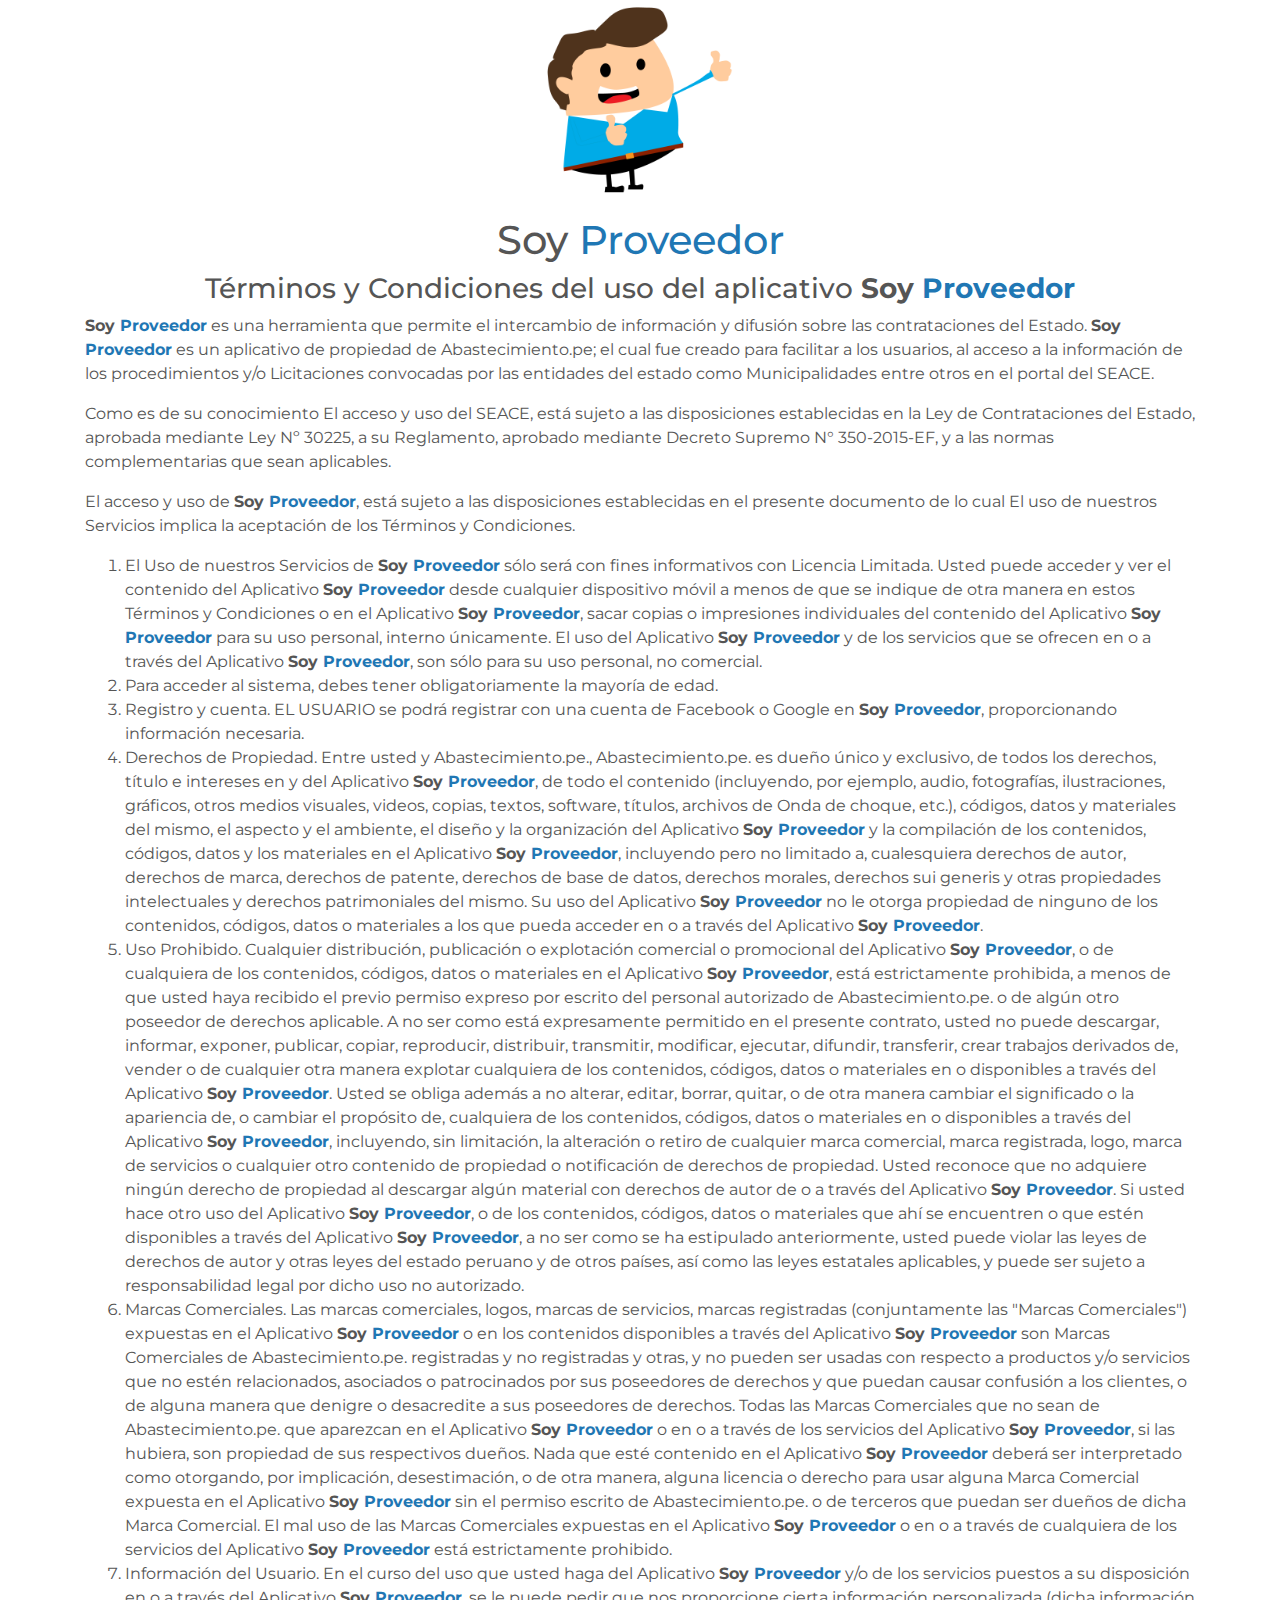
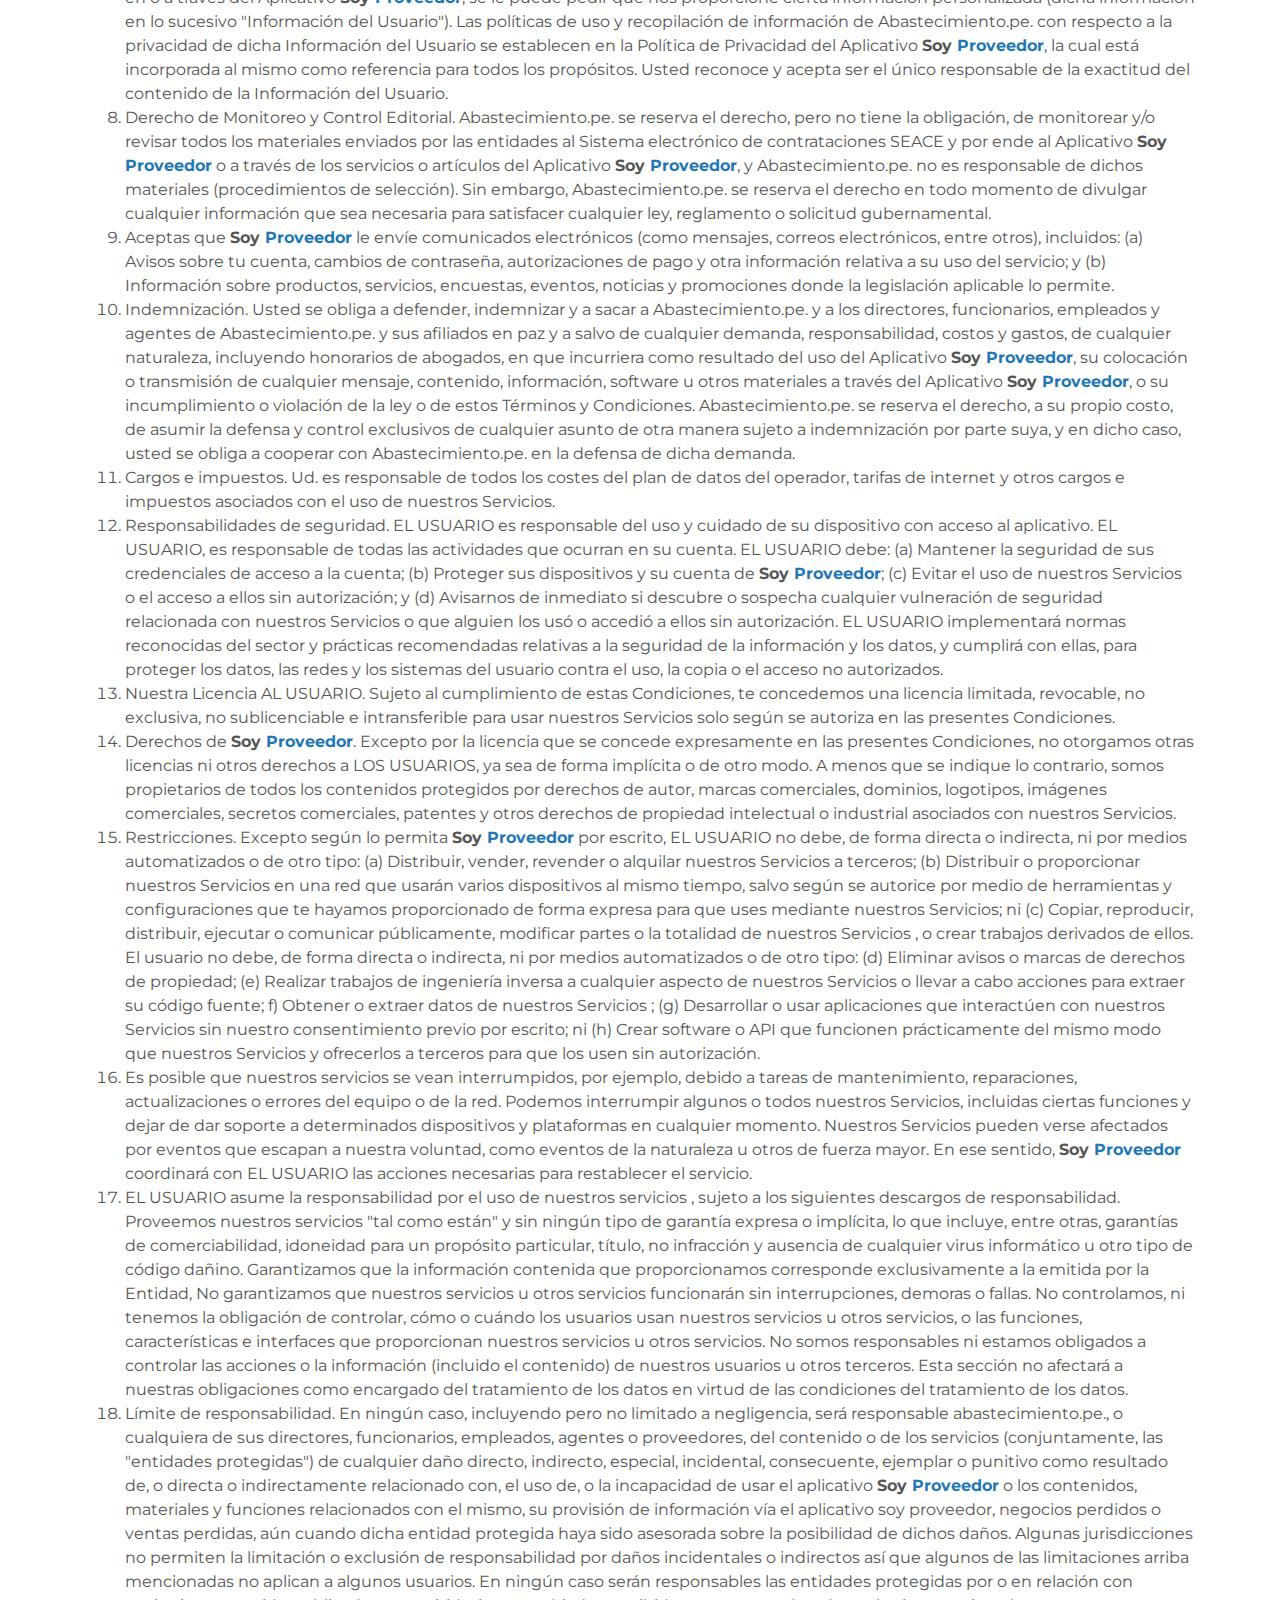
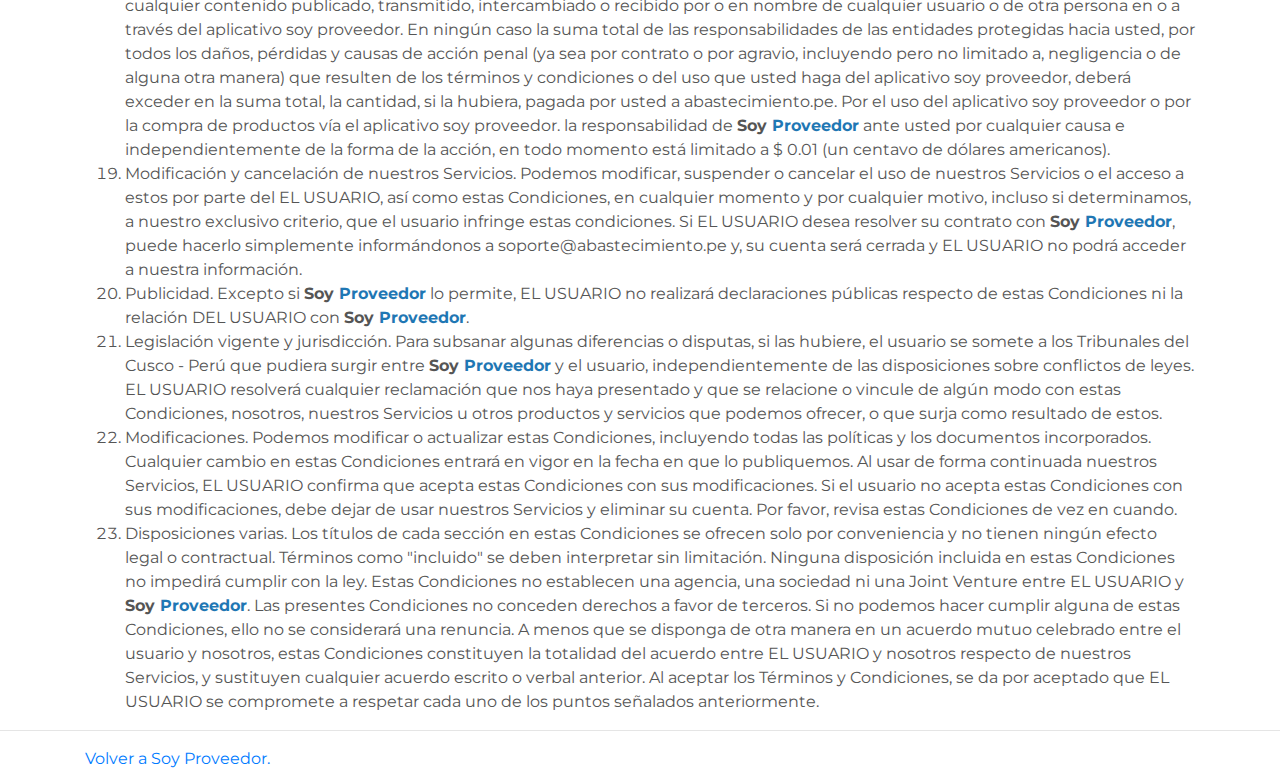
==== terminos/index.html @ 06dc6730 "OG" ====
<!DOCTYPE html>
<html lang="es">
<head>
    <meta charset="UTF-8">
    <meta name="viewport" content="width=device-width, initial-scale=1.0">
    <meta http-equiv="X-UA-Compatible" content="ie=edge">
    <link rel="stylesheet" href="https://stackpath.bootstrapcdn.com/bootstrap/4.3.1/css/bootstrap.min.css" integrity="sha384-ggOyR0iXCbMQv3Xipma34MD+dH/1fQ784/j6cY/iJTQUOhcWr7x9JvoRxT2MZw1T" crossorigin="anonymous">
    <link rel="stylesheet" href="../css/css.css">
    <meta name="description" content="Accede a oportunidades de negocio con entidades públicas de OSCE SEACE en tu celular.">
    <meta property="og:title" content="Soy Proveedor: Términos y condiciones">
    <meta property="og:site_name" content="Soy Proveedor">
    <meta property="og:url" content="https://soyproveedor.abastecimiento.pe/">
    <meta property="og:description" content="">
    <meta property="og:type" content="website">
    <meta property="og:image" content="https://soyproveedor.abastecimiento.pe/images/og.png">
    <title>Soy Proveedor: Términos y condiciones</title>
</head>
<body>
    <div class="container">
        <p class="text-center raleway">
            <a href="/"><img src="../images/logo.png" alt="Soy Proveedor" width="200"></a></p>
        <h1 class="raleway text-center">
            Soy <span class="azulFuerte">Proveedor</span>
        </h1>
        
        <h3 class="text-center">Términos y Condiciones del uso del aplicativo <strong class="raleway">Soy <span class="azulFuerte">Proveedor</span></strong></h3>

        <p>
            <strong class="raleway">Soy <span class="azulFuerte">Proveedor</span></strong> es una herramienta que permite el intercambio de información y difusión sobre las contrataciones del Estado. <strong class="raleway">Soy <span class="azulFuerte">Proveedor</span></strong> es un aplicativo de propiedad de Abastecimiento.pe; el cual fue creado para facilitar a los usuarios, al acceso a la información de los procedimientos y/o Licitaciones convocadas por las entidades del estado como Municipalidades entre otros en el portal del SEACE.
        </p>
        <p>
            Como es de su conocimiento El acceso y uso del SEACE, está sujeto a las disposiciones establecidas en la Ley de  Contrataciones del Estado, aprobada mediante Ley Nº 30225, a su Reglamento, aprobado mediante Decreto Supremo N° 350-2015-EF, y a las normas complementarias que sean aplicables.
        </p>
        <p>
            El acceso y uso de <strong class="raleway">Soy <span class="azulFuerte">Proveedor</span></strong>, está sujeto a las disposiciones establecidas en el presente documento de lo cual El uso de nuestros Servicios implica la aceptación de los Términos y Condiciones.
        </p>
        <ol>
            <li>
                El Uso de nuestros Servicios de <strong class="raleway">Soy <span class="azulFuerte">Proveedor</span></strong> sólo será con fines informativos con Licencia Limitada. Usted puede acceder y ver el contenido del Aplicativo <strong class="raleway">Soy <span class="azulFuerte">Proveedor</span></strong> desde cualquier dispositivo móvil a menos de que se indique de otra manera en estos Términos y Condiciones o en el Aplicativo <strong class="raleway">Soy <span class="azulFuerte">Proveedor</span></strong>, sacar copias o impresiones individuales del contenido del Aplicativo <strong class="raleway">Soy <span class="azulFuerte">Proveedor</span></strong> para su uso personal, interno únicamente. El uso del Aplicativo <strong class="raleway">Soy <span class="azulFuerte">Proveedor</span></strong> y de los servicios que se ofrecen en o a través del Aplicativo <strong class="raleway">Soy <span class="azulFuerte">Proveedor</span></strong>, son sólo para su uso personal, no comercial.
            </li>
            <li>
                Para acceder al sistema, debes tener obligatoriamente la mayoría de edad.
            </li>
            <li>
                Registro y cuenta. EL USUARIO se podrá registrar con una cuenta de Facebook o Google en <strong class="raleway">Soy <span class="azulFuerte">Proveedor</span></strong>, proporcionando información necesaria.
            </li>
            <li>
                Derechos de Propiedad. Entre usted y Abastecimiento.pe., Abastecimiento.pe. es dueño único y exclusivo, de todos los derechos, título e intereses en y del Aplicativo <strong class="raleway">Soy <span class="azulFuerte">Proveedor</span></strong>, de todo el contenido (incluyendo, por ejemplo, audio, fotografías, ilustraciones, gráficos, otros medios visuales, videos, copias, textos, software, títulos, archivos de Onda de choque, etc.), códigos, datos y materiales del mismo, el aspecto y el ambiente, el diseño y la organización del Aplicativo <strong class="raleway">Soy <span class="azulFuerte">Proveedor</span></strong> y la compilación de los contenidos, códigos, datos y los materiales en el Aplicativo <strong class="raleway">Soy <span class="azulFuerte">Proveedor</span></strong>, incluyendo pero no limitado a, cualesquiera derechos de autor, derechos de marca, derechos de patente, derechos de base de datos, derechos morales, derechos sui generis y otras propiedades intelectuales y derechos patrimoniales del mismo. Su uso del Aplicativo <strong class="raleway">Soy <span class="azulFuerte">Proveedor</span></strong> no le otorga propiedad de ninguno de los contenidos, códigos, datos o materiales a los que pueda acceder en o a través del Aplicativo <strong class="raleway">Soy <span class="azulFuerte">Proveedor</span></strong>.
            </li>
            <li>
                Uso Prohibido. Cualquier distribución, publicación o explotación comercial o promocional del Aplicativo <strong class="raleway">Soy <span class="azulFuerte">Proveedor</span></strong>, o de cualquiera de los contenidos, códigos, datos o materiales en el Aplicativo <strong class="raleway">Soy <span class="azulFuerte">Proveedor</span></strong>, está estrictamente prohibida, a menos de que usted haya recibido el previo permiso expreso por escrito del personal autorizado de Abastecimiento.pe. o de algún otro poseedor de derechos aplicable. A no ser como está expresamente permitido en el presente contrato, usted no puede descargar, informar, exponer, publicar, copiar, reproducir, distribuir, transmitir, modificar, ejecutar, difundir, transferir, crear trabajos derivados de, vender o de cualquier otra manera explotar cualquiera de los contenidos, códigos, datos o materiales en o disponibles a través del Aplicativo <strong class="raleway">Soy <span class="azulFuerte">Proveedor</span></strong>. Usted se obliga además a no alterar, editar, borrar, quitar, o de otra manera cambiar el significado o la apariencia de, o cambiar el propósito de, cualquiera de los contenidos, códigos, datos o materiales en o disponibles a través del Aplicativo <strong class="raleway">Soy <span class="azulFuerte">Proveedor</span></strong>, incluyendo, sin limitación, la alteración o retiro de cualquier marca comercial, marca registrada, logo, marca de servicios o cualquier otro contenido de propiedad o notificación de derechos de propiedad. Usted reconoce que no adquiere ningún derecho de propiedad al descargar algún material con derechos de autor de o a través del Aplicativo <strong class="raleway">Soy <span class="azulFuerte">Proveedor</span></strong>. Si usted hace otro uso del Aplicativo <strong class="raleway">Soy <span class="azulFuerte">Proveedor</span></strong>, o de los contenidos, códigos, datos o materiales que ahí se encuentren o que estén disponibles a través del Aplicativo <strong class="raleway">Soy <span class="azulFuerte">Proveedor</span></strong>, a no ser como se ha estipulado anteriormente, usted puede violar las leyes de derechos de autor y otras leyes del estado peruano y de otros países, así como las leyes estatales aplicables, y puede ser sujeto a responsabilidad legal por dicho uso no autorizado.
            </li>
            <li>
                Marcas Comerciales. Las marcas comerciales, logos, marcas de servicios, marcas registradas (conjuntamente las "Marcas Comerciales") expuestas en el Aplicativo <strong class="raleway">Soy <span class="azulFuerte">Proveedor</span></strong> o en los contenidos disponibles a través del Aplicativo <strong class="raleway">Soy <span class="azulFuerte">Proveedor</span></strong> son Marcas Comerciales de Abastecimiento.pe. registradas y no registradas y otras, y no pueden ser usadas con respecto a productos y/o servicios que no estén relacionados, asociados o patrocinados por sus poseedores de derechos y que puedan causar confusión a los clientes, o de alguna manera que denigre o desacredite a sus poseedores de derechos. Todas las Marcas Comerciales que no sean de Abastecimiento.pe. que aparezcan en el Aplicativo <strong class="raleway">Soy <span class="azulFuerte">Proveedor</span></strong> o en o a través de los servicios del Aplicativo <strong class="raleway">Soy <span class="azulFuerte">Proveedor</span></strong>, si las hubiera, son propiedad de sus respectivos dueños. Nada que esté contenido en el Aplicativo <strong class="raleway">Soy <span class="azulFuerte">Proveedor</span></strong> deberá ser interpretado como otorgando, por implicación, desestimación, o de otra manera, alguna licencia o derecho para usar alguna Marca Comercial expuesta en el Aplicativo <strong class="raleway">Soy <span class="azulFuerte">Proveedor</span></strong> sin el permiso escrito de Abastecimiento.pe. o de terceros que puedan ser dueños de dicha Marca Comercial. El mal uso de las Marcas Comerciales expuestas en el Aplicativo <strong class="raleway">Soy <span class="azulFuerte">Proveedor</span></strong> o en o a través de cualquiera de los servicios del Aplicativo <strong class="raleway">Soy <span class="azulFuerte">Proveedor</span></strong> está estrictamente prohibido.
            </li>
            <li>
                Información del Usuario. En el curso del uso que usted haga del Aplicativo <strong class="raleway">Soy <span class="azulFuerte">Proveedor</span></strong> y/o de los servicios puestos a su disposición en o a través del Aplicativo <strong class="raleway">Soy <span class="azulFuerte">Proveedor</span></strong>, se le puede pedir que nos proporcione cierta información personalizada (dicha información en lo sucesivo "Información del Usuario"). Las políticas de uso y recopilación de información de Abastecimiento.pe. con respecto a la privacidad de dicha Información del Usuario se establecen en la Política de Privacidad del Aplicativo <strong class="raleway">Soy <span class="azulFuerte">Proveedor</span></strong>, la cual está incorporada al mismo como referencia para todos los propósitos. Usted reconoce y acepta ser el único responsable de la exactitud del contenido de la Información del Usuario.
            </li>
            <li>
                Derecho de Monitoreo y Control Editorial. Abastecimiento.pe. se reserva el derecho, pero no tiene la obligación, de monitorear y/o revisar todos los materiales enviados por las entidades al Sistema electrónico de contrataciones SEACE y por ende al Aplicativo <strong class="raleway">Soy <span class="azulFuerte">Proveedor</span></strong> o a través de los servicios o artículos del Aplicativo <strong class="raleway">Soy <span class="azulFuerte">Proveedor</span></strong>, y Abastecimiento.pe. no es responsable de dichos materiales (procedimientos de selección). Sin embargo, Abastecimiento.pe. se reserva el derecho en todo momento de divulgar cualquier información que sea necesaria para satisfacer cualquier ley, reglamento o solicitud gubernamental.
            </li>
            <li>
                Aceptas que <strong class="raleway">Soy <span class="azulFuerte">Proveedor</span></strong> le envíe comunicados electrónicos (como mensajes, correos electrónicos, entre otros), incluidos: (a) Avisos sobre tu cuenta, cambios de contraseña, autorizaciones de pago y otra información relativa a su uso del servicio; y (b) Información sobre productos, servicios, encuestas, eventos, noticias y promociones donde la legislación aplicable lo permite.
            </li>
            <li>
                Indemnización. Usted se obliga a defender, indemnizar y a sacar a Abastecimiento.pe. y a los directores, funcionarios, empleados y agentes de Abastecimiento.pe. y sus afiliados en paz y a salvo de cualquier demanda, responsabilidad, costos y gastos, de cualquier naturaleza, incluyendo honorarios de abogados, en que incurriera como resultado del uso del Aplicativo <strong class="raleway">Soy <span class="azulFuerte">Proveedor</span></strong>, su colocación o transmisión de cualquier mensaje, contenido, información, software u otros materiales a través del Aplicativo <strong class="raleway">Soy <span class="azulFuerte">Proveedor</span></strong>, o su incumplimiento o violación de la ley o de estos Términos y Condiciones. Abastecimiento.pe. se reserva el derecho, a su propio costo, de asumir la defensa y control exclusivos de cualquier asunto de otra manera sujeto a indemnización por parte suya, y en dicho caso, usted se obliga a cooperar con Abastecimiento.pe. en la defensa de dicha demanda.
            </li>
            <li>
                Cargos e impuestos. Ud. es responsable de todos los costes del plan de datos del operador, tarifas de internet y otros cargos e impuestos asociados con el uso de nuestros Servicios.
            </li>
            <li>
                Responsabilidades de seguridad. EL USUARIO es responsable del uso y cuidado de su dispositivo con acceso al aplicativo. EL USUARIO, es responsable de todas las actividades que ocurran en su cuenta. EL USUARIO debe: (a) Mantener la seguridad de sus credenciales de acceso a la cuenta; (b) Proteger sus dispositivos y su cuenta de <strong class="raleway">Soy <span class="azulFuerte">Proveedor</span></strong>; (c) Evitar el uso de nuestros Servicios o el acceso a ellos sin autorización; y (d) Avisarnos de inmediato si descubre o sospecha cualquier vulneración de seguridad relacionada con nuestros Servicios o que alguien los usó o accedió a ellos sin autorización. EL USUARIO implementará normas reconocidas del sector y prácticas recomendadas relativas a la seguridad de la información y los datos, y cumplirá con ellas, para proteger los datos, las redes y los sistemas del usuario contra el uso, la copia o el acceso no autorizados.
            </li>
            <li>
                Nuestra Licencia AL USUARIO. Sujeto al cumplimiento de estas Condiciones, te concedemos una licencia limitada, revocable, no exclusiva, no sublicenciable e intransferible para usar nuestros Servicios solo según se autoriza en las presentes Condiciones.
            </li>
            <li>
                Derechos de <strong class="raleway">Soy <span class="azulFuerte">Proveedor</span></strong>. Excepto por la licencia que se concede expresamente en las presentes Condiciones, no otorgamos otras licencias ni otros derechos a LOS USUARIOS, ya sea de forma implícita o de otro modo. A menos que se indique lo contrario, somos propietarios de todos los contenidos protegidos por derechos de autor, marcas comerciales, dominios, logotipos, imágenes comerciales, secretos comerciales, patentes y otros derechos de propiedad intelectual o industrial asociados con nuestros Servicios.
            </li>
            
            <li>
                Restricciones. Excepto según lo permita <strong class="raleway">Soy <span class="azulFuerte">Proveedor</span></strong> por escrito, EL USUARIO no debe, de forma directa o indirecta, ni por medios automatizados o de otro tipo: (a) Distribuir, vender, revender o alquilar nuestros Servicios a terceros; (b) Distribuir o proporcionar nuestros Servicios en una red que usarán varios dispositivos al mismo tiempo, salvo según se autorice por medio de herramientas y configuraciones que te hayamos proporcionado de forma expresa para que uses mediante nuestros Servicios; ni (c) Copiar, reproducir, distribuir, ejecutar o comunicar públicamente, modificar partes o la totalidad de nuestros Servicios , o crear trabajos derivados de ellos. El usuario no debe, de forma directa o indirecta, ni por medios automatizados o de otro tipo: (d) Eliminar avisos o marcas de derechos de propiedad; (e) Realizar trabajos de ingeniería inversa a cualquier aspecto de nuestros Servicios  o llevar a cabo acciones para extraer su código fuente; f) Obtener o extraer datos de nuestros Servicios ; (g) Desarrollar o usar aplicaciones que interactúen con nuestros Servicios  sin nuestro consentimiento previo por escrito; ni (h) Crear software o API que funcionen prácticamente del mismo modo que nuestros Servicios  y ofrecerlos a terceros para que los usen sin autorización.
            </li>
            <li>
                Es posible que nuestros servicios se vean interrumpidos, por ejemplo, debido a tareas de mantenimiento, reparaciones, actualizaciones o errores del equipo o de la red. Podemos interrumpir algunos o todos nuestros Servicios, incluidas ciertas funciones y dejar de dar soporte a determinados dispositivos y plataformas en cualquier momento. Nuestros Servicios  pueden verse afectados por eventos que escapan a nuestra voluntad, como eventos de la naturaleza u otros de fuerza mayor. En ese sentido, <strong class="raleway">Soy <span class="azulFuerte">Proveedor</span></strong> coordinará con EL USUARIO las acciones necesarias para restablecer el servicio.
            </li>
            <li>
                EL USUARIO asume la responsabilidad por el uso de nuestros servicios , sujeto a los siguientes descargos de responsabilidad. Proveemos nuestros servicios  "tal como están" y sin ningún tipo de garantía expresa o implícita, lo que incluye, entre otras, garantías de comerciabilidad, idoneidad para un propósito particular, título, no infracción y ausencia de cualquier virus informático u otro tipo de código dañino. Garantizamos que la información contenida que proporcionamos corresponde exclusivamente a la emitida por la Entidad, No garantizamos que nuestros servicios  u otros servicios funcionarán sin interrupciones, demoras o fallas. No controlamos, ni tenemos la obligación de controlar, cómo o cuándo los usuarios usan nuestros servicios  u otros servicios, o las funciones, características e interfaces que proporcionan nuestros servicios  u otros servicios. No somos responsables ni estamos obligados a controlar las acciones o la información (incluido el contenido) de nuestros usuarios u otros terceros. Esta sección no afectará a nuestras obligaciones como encargado del tratamiento de los datos en virtud de las condiciones del tratamiento de los datos.
            </li>
            <li>
                Límite de responsabilidad. En ningún caso, incluyendo pero no limitado a negligencia, será responsable abastecimiento.pe., o cualquiera de sus directores, funcionarios, empleados, agentes o proveedores, del contenido o de los servicios (conjuntamente, las "entidades protegidas") de cualquier daño directo, indirecto, especial, incidental, consecuente, ejemplar o punitivo como resultado de, o directa o indirectamente relacionado con, el uso de, o la incapacidad de usar el aplicativo <strong class="raleway">Soy <span class="azulFuerte">Proveedor</span></strong> o los contenidos, materiales y funciones relacionados con el mismo, su provisión de información vía el aplicativo soy proveedor, negocios perdidos o ventas perdidas, aún cuando dicha entidad protegida haya sido asesorada sobre la posibilidad de dichos daños. Algunas jurisdicciones no permiten la limitación o exclusión de responsabilidad por daños incidentales o indirectos así que algunos de las limitaciones arriba mencionadas no aplican a algunos usuarios. En ningún caso serán responsables las entidades protegidas por o en relación con cualquier contenido publicado, transmitido, intercambiado o recibido por o en nombre de cualquier usuario o de otra persona en o a través del aplicativo soy proveedor. En ningún caso la suma total de las responsabilidades de las entidades protegidas hacia usted, por todos los daños, pérdidas y causas de acción penal (ya sea por contrato o por agravio, incluyendo pero no limitado a, negligencia o de alguna otra manera) que resulten de los términos y condiciones o del uso que usted haga del aplicativo soy proveedor, deberá exceder en la suma total, la cantidad, si la hubiera, pagada por usted a abastecimiento.pe. Por el uso del aplicativo soy proveedor o por la compra de productos vía el aplicativo soy proveedor. la responsabilidad de <strong class="raleway">Soy <span class="azulFuerte">Proveedor</span></strong> ante usted por cualquier causa e independientemente de la forma de la acción, en todo momento está limitado a $ 0.01 (un centavo de dólares americanos).
            </li>
            <li>
                Modificación y cancelación de nuestros Servicios. Podemos modificar, suspender o cancelar el uso de nuestros Servicios  o el acceso a estos por parte del EL USUARIO, así como estas Condiciones, en cualquier momento y por cualquier motivo, incluso si determinamos, a nuestro exclusivo criterio, que el usuario infringe estas condiciones. Si EL USUARIO desea resolver su contrato con <strong class="raleway">Soy <span class="azulFuerte">Proveedor</span></strong>, puede hacerlo simplemente informándonos a soporte@abastecimiento.pe y, su cuenta será cerrada y EL USUARIO no podrá acceder a nuestra información.
            </li>
            <li>
                Publicidad. Excepto si <strong class="raleway">Soy <span class="azulFuerte">Proveedor</span></strong> lo permite, EL USUARIO no realizará declaraciones públicas respecto de estas Condiciones  ni la relación DEL USUARIO con <strong class="raleway">Soy <span class="azulFuerte">Proveedor</span></strong>.
            </li>
            <li>
                Legislación vigente y jurisdicción. Para subsanar algunas diferencias o disputas, si las hubiere, el usuario se somete a los Tribunales del Cusco - Perú que pudiera surgir entre <strong class="raleway">Soy <span class="azulFuerte">Proveedor</span></strong> y el usuario, independientemente de las disposiciones sobre conflictos de leyes. EL USUARIO resolverá cualquier reclamación que nos haya presentado y que se relacione o vincule de algún modo con estas Condiciones, nosotros, nuestros Servicios  u otros productos y servicios que podemos ofrecer, o que surja como resultado de estos.
            </li>
            <li>
                Modificaciones. Podemos modificar o actualizar estas Condiciones, incluyendo todas las políticas y los documentos incorporados. Cualquier cambio en estas Condiciones entrará en vigor en la fecha en que lo publiquemos. Al usar de forma continuada nuestros Servicios, EL USUARIO confirma que acepta estas Condiciones con sus modificaciones. Si el usuario no acepta estas Condiciones con sus modificaciones, debe dejar de usar nuestros Servicios  y eliminar su cuenta. Por favor, revisa estas Condiciones  de vez en cuando.
            </li>
            <li>
                Disposiciones varias. Los títulos de cada sección en estas Condiciones  se ofrecen solo por conveniencia y no tienen ningún efecto legal o contractual. Términos como "incluido" se deben interpretar sin limitación. Ninguna disposición incluida en estas Condiciones no impedirá cumplir con la ley. Estas Condiciones no establecen una agencia, una sociedad ni una Joint Venture entre EL USUARIO y <strong class="raleway">Soy <span class="azulFuerte">Proveedor</span></strong>. Las presentes Condiciones no conceden derechos a favor de terceros. Si no podemos hacer cumplir alguna de estas Condiciones, ello no se considerará una renuncia. A menos que se disponga de otra manera en un acuerdo mutuo celebrado entre el usuario y nosotros, estas Condiciones  constituyen la totalidad del acuerdo entre EL USUARIO y nosotros respecto de nuestros Servicios, y sustituyen cualquier acuerdo escrito o verbal anterior. Al aceptar los Términos y Condiciones, se da por aceptado que EL USUARIO se compromete a respetar cada uno de los puntos señalados anteriormente.
            </li>
        </ol>
    </div>
    <hr>
    <div class="container">
        <a href="../">Volver a Soy Proveedor.</a>
    </div>
    <script src="https://code.jquery.com/jquery-3.3.1.slim.min.js" integrity="sha384-q8i/X+965DzO0rT7abK41JStQIAqVgRVzpbzo5smXKp4YfRvH+8abtTE1Pi6jizo" crossorigin="anonymous"></script>
    <script src="https://cdnjs.cloudflare.com/ajax/libs/popper.js/1.14.7/umd/popper.min.js" integrity="sha384-UO2eT0CpHqdSJQ6hJty5KVphtPhzWj9WO1clHTMGa3JDZwrnQq4sF86dIHNDz0W1" crossorigin="anonymous"></script>
    <script src="https://stackpath.bootstrapcdn.com/bootstrap/4.3.1/js/bootstrap.min.js" integrity="sha384-JjSmVgyd0p3pXB1rRibZUAYoIIy6OrQ6VrjIEaFf/nJGzIxFDsf4x0xIM+B07jRM" crossorigin="anonymous"></script>
</body>
</html>
---- css/css.css ----
@import url('https://fonts.googleapis.com/css?family=Montserrat|Raleway&display=swap');

body {
    font-family: Montserrat, sans-serif;
    color: #555;
}

.montserrat {
    font-family: Montserrat, sans-serif;
}

.grisClaro {
    color: #F5F5F5
}

.grisOscuro {
    color: #D3D3D3
}

.amarilloOscuro {
    color: #F5AA34
}

.amarilloClaro {
    color: #FBBA00
}

.azulFuerte {
    color: #1F77B4
}

.azulMetalClaro {
    color: #4f859e
}

.azulMetalOscuro {
    color: #3a6b82
}

.texto {
    color: #555555
}
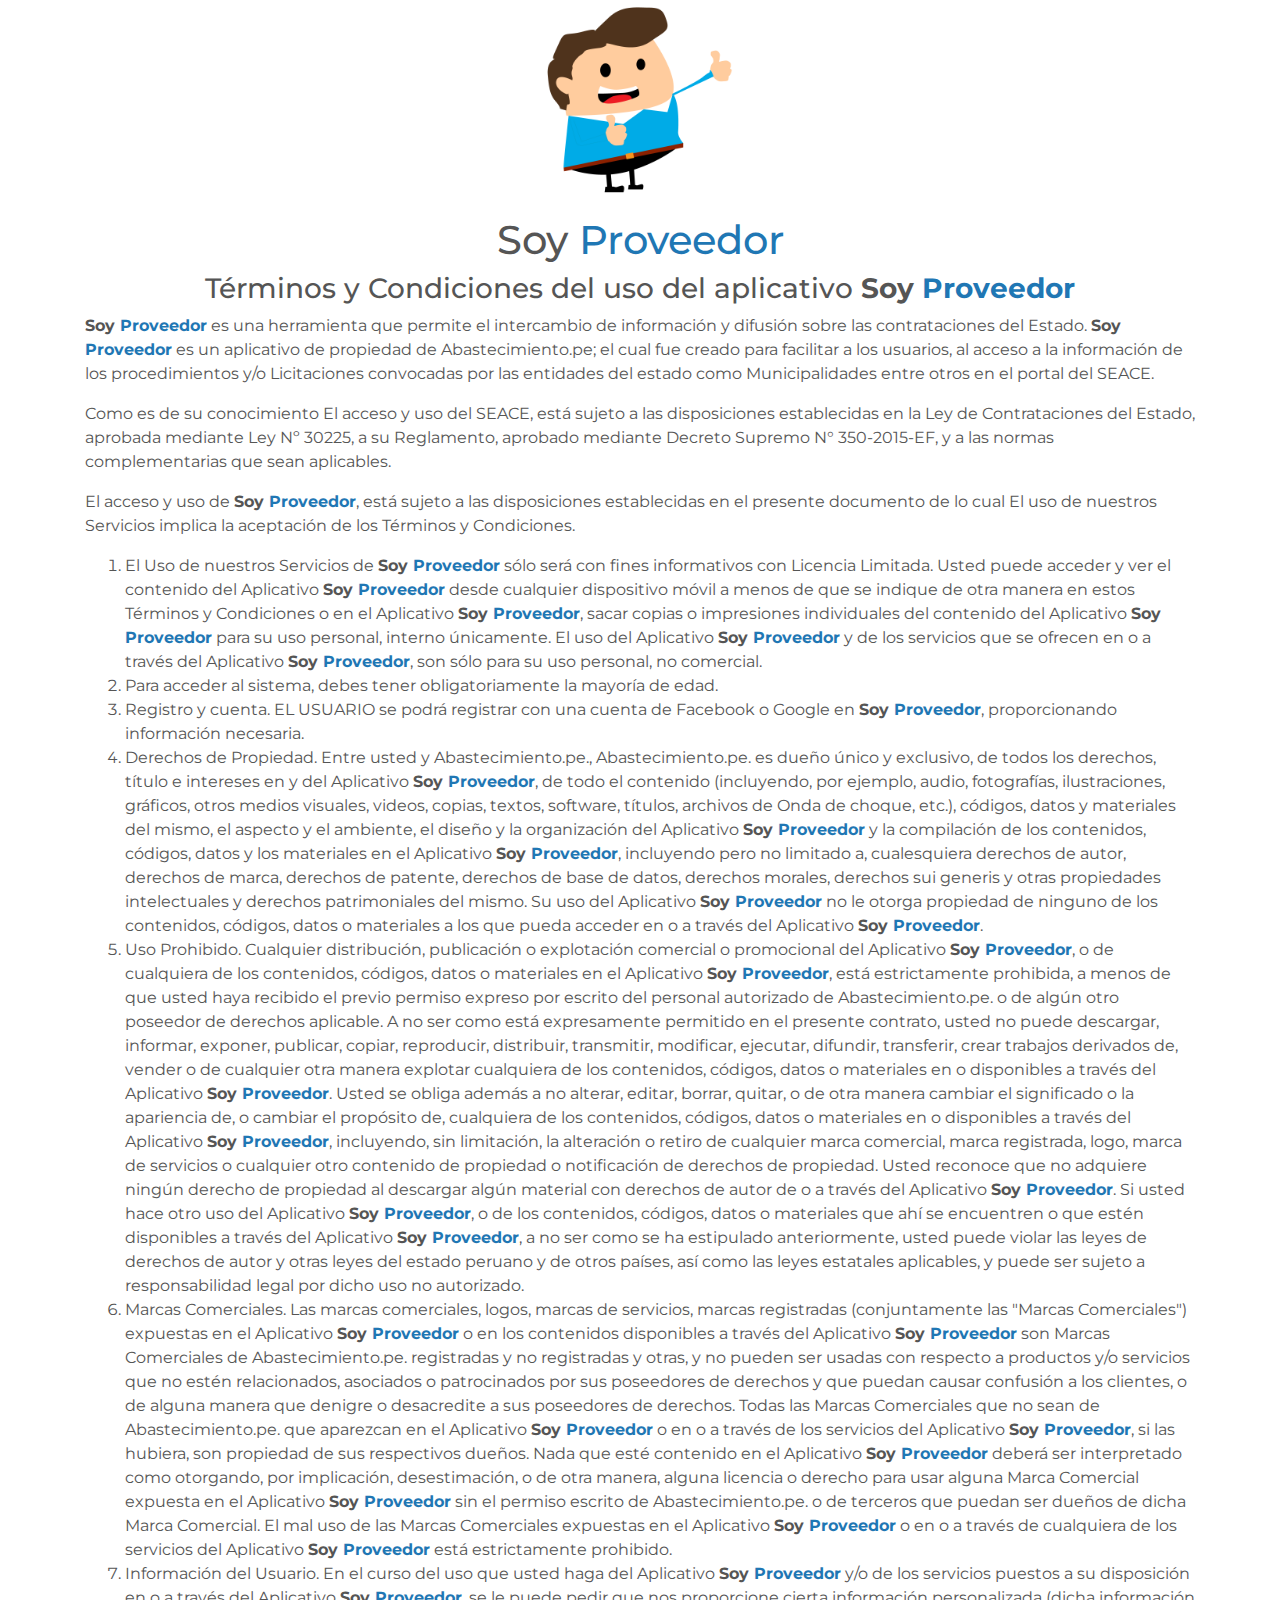
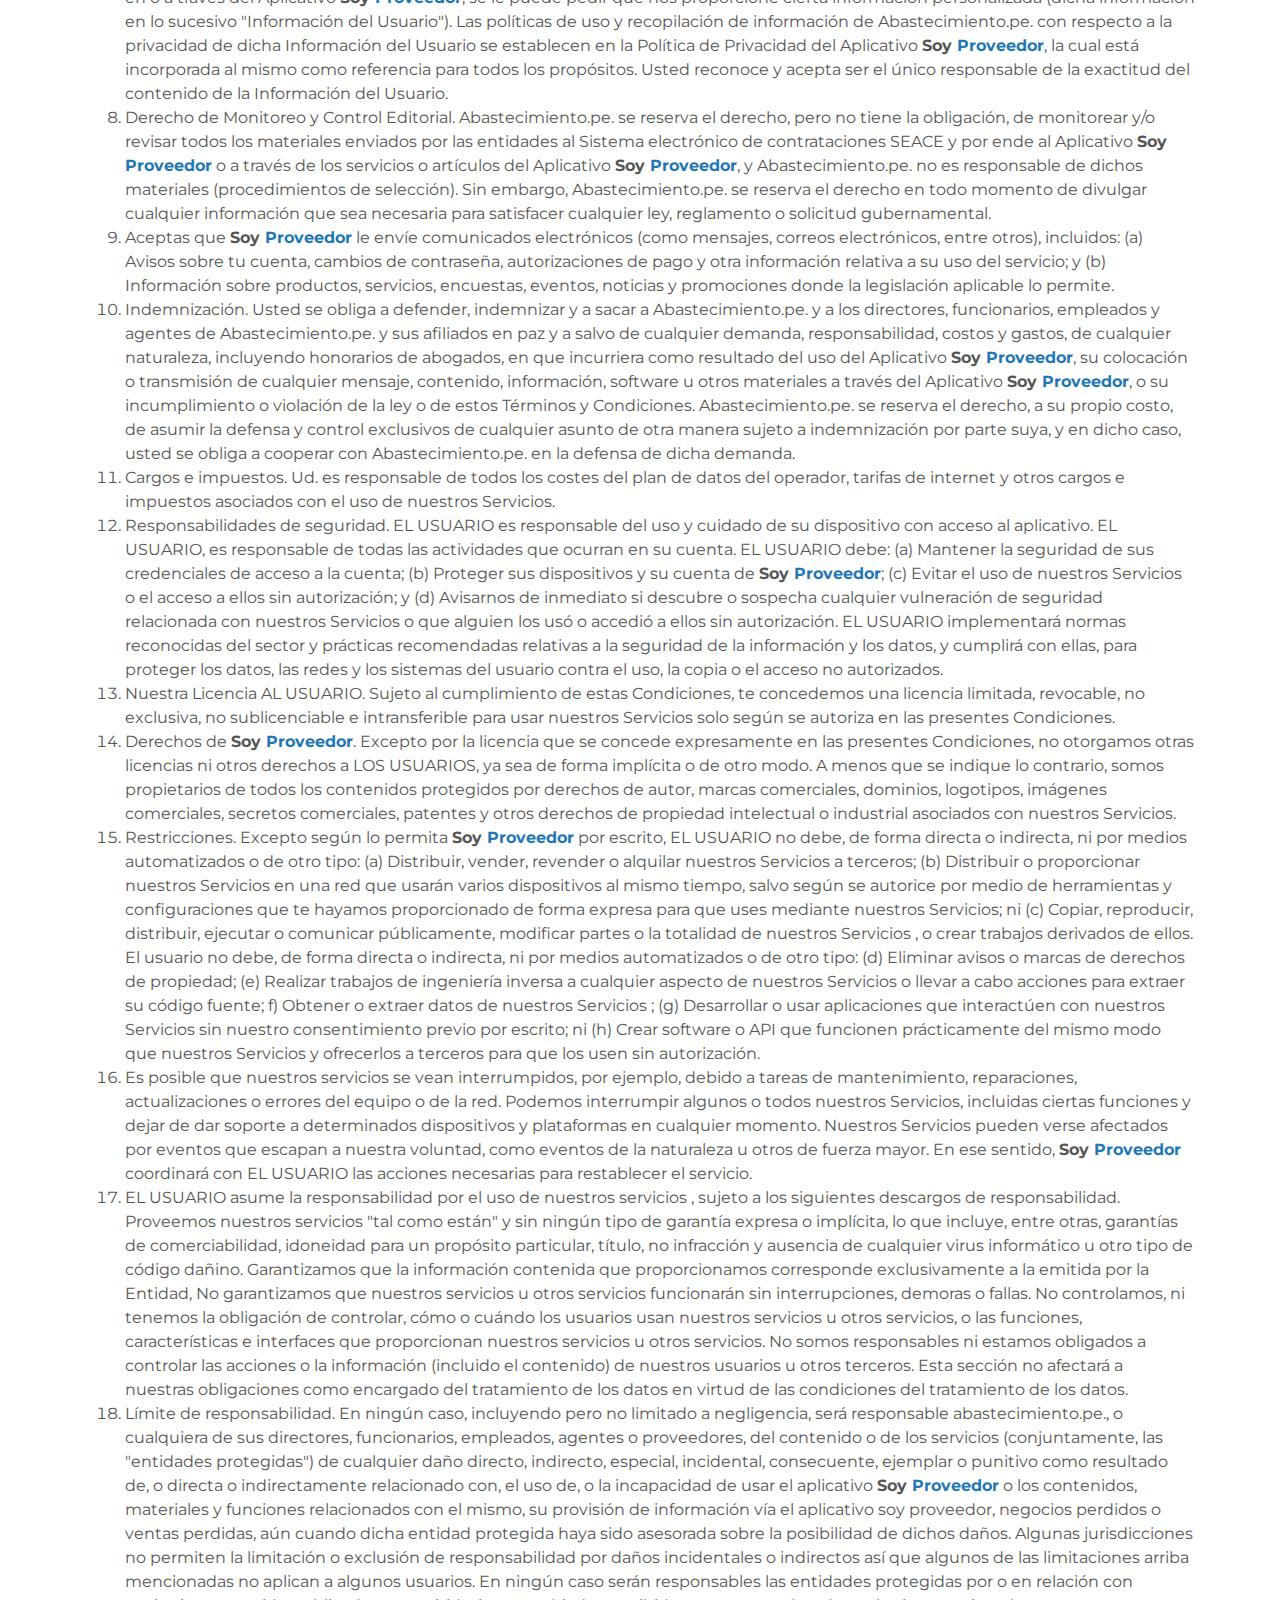
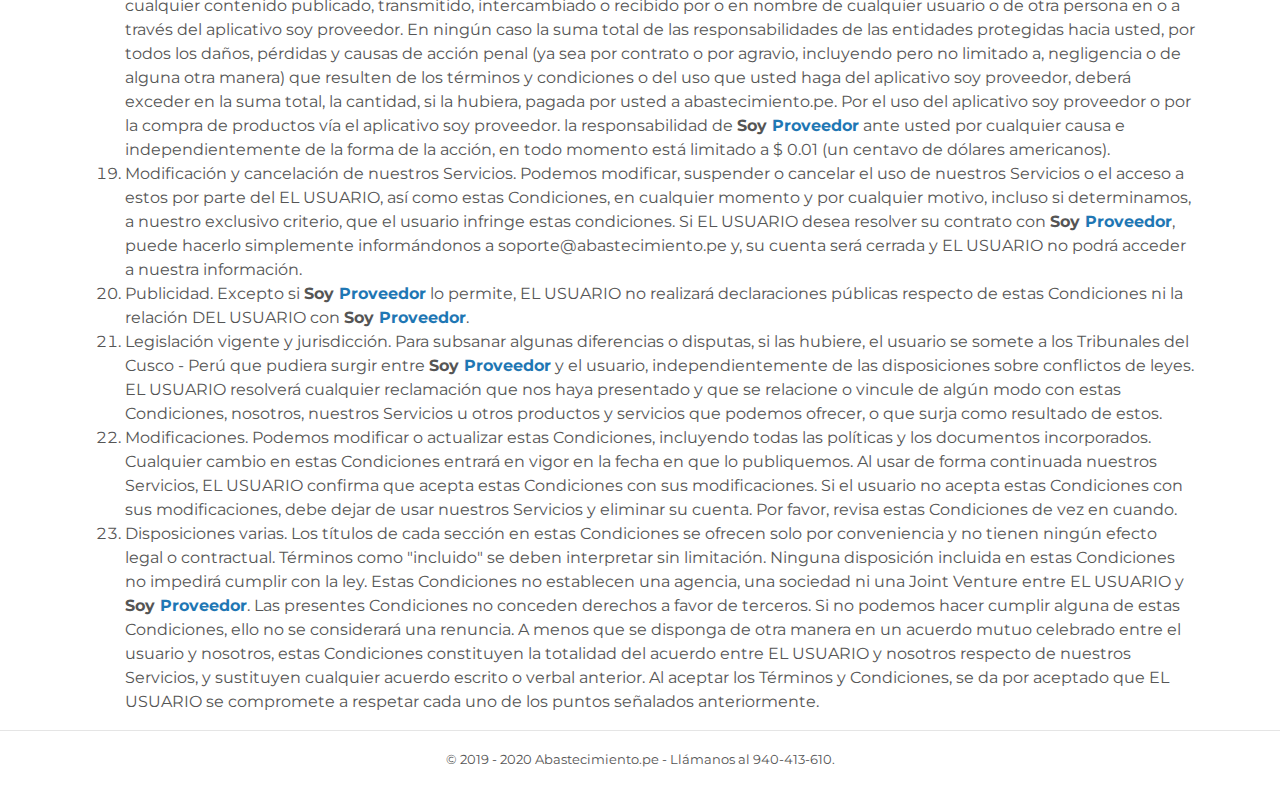
==== commit 379046fb: "Planes" ====
--- a/terminos/index.html
+++ b/terminos/index.html
@@ -5,7 +5,7 @@
     <meta name="viewport" content="width=device-width, initial-scale=1.0">
     <meta http-equiv="X-UA-Compatible" content="ie=edge">
     <link rel="stylesheet" href="https://stackpath.bootstrapcdn.com/bootstrap/4.3.1/css/bootstrap.min.css" integrity="sha384-ggOyR0iXCbMQv3Xipma34MD+dH/1fQ784/j6cY/iJTQUOhcWr7x9JvoRxT2MZw1T" crossorigin="anonymous">
-    <link rel="stylesheet" href="../css/css.css">
+    <link rel="stylesheet" href="/css/css.css">
     <meta name="description" content="Accede a oportunidades de negocio con entidades públicas de OSCE SEACE en tu celular.">
     <meta property="og:title" content="Soy Proveedor: Términos y condiciones">
     <meta property="og:site_name" content="Soy Proveedor">
@@ -13,12 +13,31 @@
     <meta property="og:description" content="">
     <meta property="og:type" content="website">
     <meta property="og:image" content="https://soyproveedor.abastecimiento.pe/images/og.png">
+    <meta property="fb:app_id" content="915534898793854">
+
+    <link rel="apple-touch-icon" sizes="180x180" href="/icons/apple-touch-icon.png">
+    <link rel="icon" type="image/png" sizes="32x32" href="/icons/favicon-32x32.png">
+    <link rel="icon" type="image/png" sizes="16x16" href="/icons/favicon-16x16.png">
+    <link rel="manifest" href="/icons/site.webmanifest">
+    <link rel="mask-icon" href="/icons/safari-pinned-tab.svg" color="#5bbad5">
+    <meta name="msapplication-TileColor" content="#da532c">
+    <meta name="theme-color" content="#3a6b82">
+
+    <!-- Global site tag (gtag.js) - Google Analytics -->
+    <script async src="https://www.googletagmanager.com/gtag/js?id=G-0QNS1TBV2V"></script>
+    <script>
+    window.dataLayer = window.dataLayer || [];
+    function gtag(){dataLayer.push(arguments);}
+    gtag('js', new Date());
+
+    gtag('config', 'G-0QNS1TBV2V');
+    </script>
     <title>Soy Proveedor: Términos y condiciones</title>
 </head>
 <body>
     <div class="container">
         <p class="text-center raleway">
-            <a href="/"><img src="../images/logo.png" alt="Soy Proveedor" width="200"></a></p>
+            <a href="/"><img src="/images/logo.png" alt="Soy Proveedor" width="200"></a></p>
         <h1 class="raleway text-center">
             Soy <span class="azulFuerte">Proveedor</span>
         </h1>
@@ -108,11 +127,34 @@
         </ol>
     </div>
     <hr>
-    <div class="container">
-        <a href="../">Volver a Soy Proveedor.</a>
-    </div>
+    <footer class="footer">
+        <div class="container">
+            <p><small>&copy; 2019 - 2020 Abastecimiento.pe - Llámanos al 940-413-610.</small></p>
+        </div>
+    </footer>
     <script src="https://code.jquery.com/jquery-3.3.1.slim.min.js" integrity="sha384-q8i/X+965DzO0rT7abK41JStQIAqVgRVzpbzo5smXKp4YfRvH+8abtTE1Pi6jizo" crossorigin="anonymous"></script>
     <script src="https://cdnjs.cloudflare.com/ajax/libs/popper.js/1.14.7/umd/popper.min.js" integrity="sha384-UO2eT0CpHqdSJQ6hJty5KVphtPhzWj9WO1clHTMGa3JDZwrnQq4sF86dIHNDz0W1" crossorigin="anonymous"></script>
     <script src="https://stackpath.bootstrapcdn.com/bootstrap/4.3.1/js/bootstrap.min.js" integrity="sha384-JjSmVgyd0p3pXB1rRibZUAYoIIy6OrQ6VrjIEaFf/nJGzIxFDsf4x0xIM+B07jRM" crossorigin="anonymous"></script>
+    <!--Start of Tawk.to Script-->
+    <script type="text/javascript">
+    var Tawk_API=Tawk_API||{}, Tawk_LoadStart=new Date();
+    (function(){
+    var s1=document.createElement("script"),s0=document.getElementsByTagName("script")[0];
+    s1.async=true;
+    s1.src='https://embed.tawk.to/5db3b0f5df22d91339a12110/default';
+    s1.charset='UTF-8';
+    s1.setAttribute('crossorigin','*');
+    s0.parentNode.insertBefore(s1,s0);
+    })();
+    </script>
+    <script type="text/javascript">
+    Tawk_API = Tawk_API || {};
+    Tawk_API.visitor = {
+        
+        name  : "Soy Proveedor"
+        
+    };
+    </script>
+    <!--End of Tawk.to Script-->
 </body>
 </html>--- a/css/css.css
+++ b/css/css.css
@@ -41,3 +41,151 @@
     color: #555555
 }
 
+
+
+.pricing_table {
+    line-height: 150%; 
+    font-size: 12px; 
+    margin: 0 auto; 
+    width: 100%; 
+    padding-top: 10px;
+    overflow: hidden;
+    padding: 40px 40px;
+}
+
+.price_block {
+    width: 100%; 
+    color: #fff; 
+    float: left; 
+    list-style-type: none; 
+    transition: all 0.25s; 
+    position: relative; 
+    box-sizing: border-box;
+    margin-bottom: 10px; 
+    border-bottom: 1px solid transparent; 
+}
+
+.pricing_table h3 {
+    text-transform: uppercase; 
+    padding: 5px 0; 
+    background: #1F77B4; 
+    margin: -10px 0 1px 0;
+    text-align: center;
+}
+
+.price {
+    display: table; 
+    background: #3a6b82; 
+    width: 100%; 
+    height: 70px; 
+}
+.price_figure {
+    font-size: 24px; 
+    text-transform: uppercase; 
+    vertical-align: middle; 
+    display: table-cell;
+    text-align: center;
+}
+.price_number {
+    font-weight: bold; 
+    display: block;
+}
+.price_tenure {
+    font-size: 11px; 
+}
+
+.features {
+    margin: 0;
+    padding: 0;
+    color: #555;
+    background: white;
+    height: 290px
+}
+.features li {
+    padding: 10px 20px;
+    border-bottom: 1px solid #cdcaca; 
+    list-style-type: none;
+}
+
+div.footer {
+    padding: 15px; 
+    background: #DEF0F4;
+    text-align: center;
+    line-height: 2.9em;
+}
+.action_button {
+    text-decoration: none; 
+    color: #fff; 
+    font-weight: bold; 
+    border-radius: 5px; 
+    background: linear-gradient(#666, #333); 
+    padding: 5px 20px; 
+    text-transform: uppercase;
+}
+
+.price-simple {
+    background: #B61C1C;
+    text-align: center;
+    padding: 5px 10px;
+}
+
+.price-simple.no {
+    background: #4f859e;
+}
+
+.price_block:hover, .price_block.active {
+    color: white;
+    box-shadow: 0 0 0px 5px rgba(0, 0, 0, 0.5); 
+    transform: scale(1.04) translateY(-5px); 
+    z-index: 1; 
+    border-bottom: 0 none;
+}
+.price_block:hover .price, .price_block.active .price {
+    background:linear-gradient(#B61C1C, #f9524a); 
+    box-shadow: inset 0 0 45px 1px #B61C1C;
+    color: white;
+}
+.price_block:hover h3,  .price_block.active h3 {
+    background: #222;
+}
+.price_block:hover .action_button, .price_block.active .action_button {
+    background: linear-gradient(#f9524a, #B61C1C);
+    text-decoration: none;
+    color: white;
+}
+
+@media only screen and (min-width : 480px) and (max-width : 768px) {
+    .price_block {width: 100%;}
+    .price_block:nth-child(odd) {border-right: 1px solid transparent;}
+    .price_block:nth-child(3) {clear: both;}
+     
+    .price_block:nth-child(odd):hover {border: 0 none;}
+}
+@media only screen and (min-width : 768px){
+    .price_block {width: 33%;}
+    .price_block {border-right: 1px solid transparent; border-bottom: 0 none;}
+    .price_block:last-child {border-right: 0 none;}
+     
+    .price_block:hover {border: 0 none;}
+}
+
+@media(max-width: 768px) {
+    .pricing_table {
+        padding-left:  0;
+        padding-right:  0;
+    }
+
+    .price_block {
+        margin-bottom: 40px;
+        float: none;
+    }
+
+    .features {
+        height: auto;
+    }
+}
+
+
+footer.footer {
+    text-align: center;
+}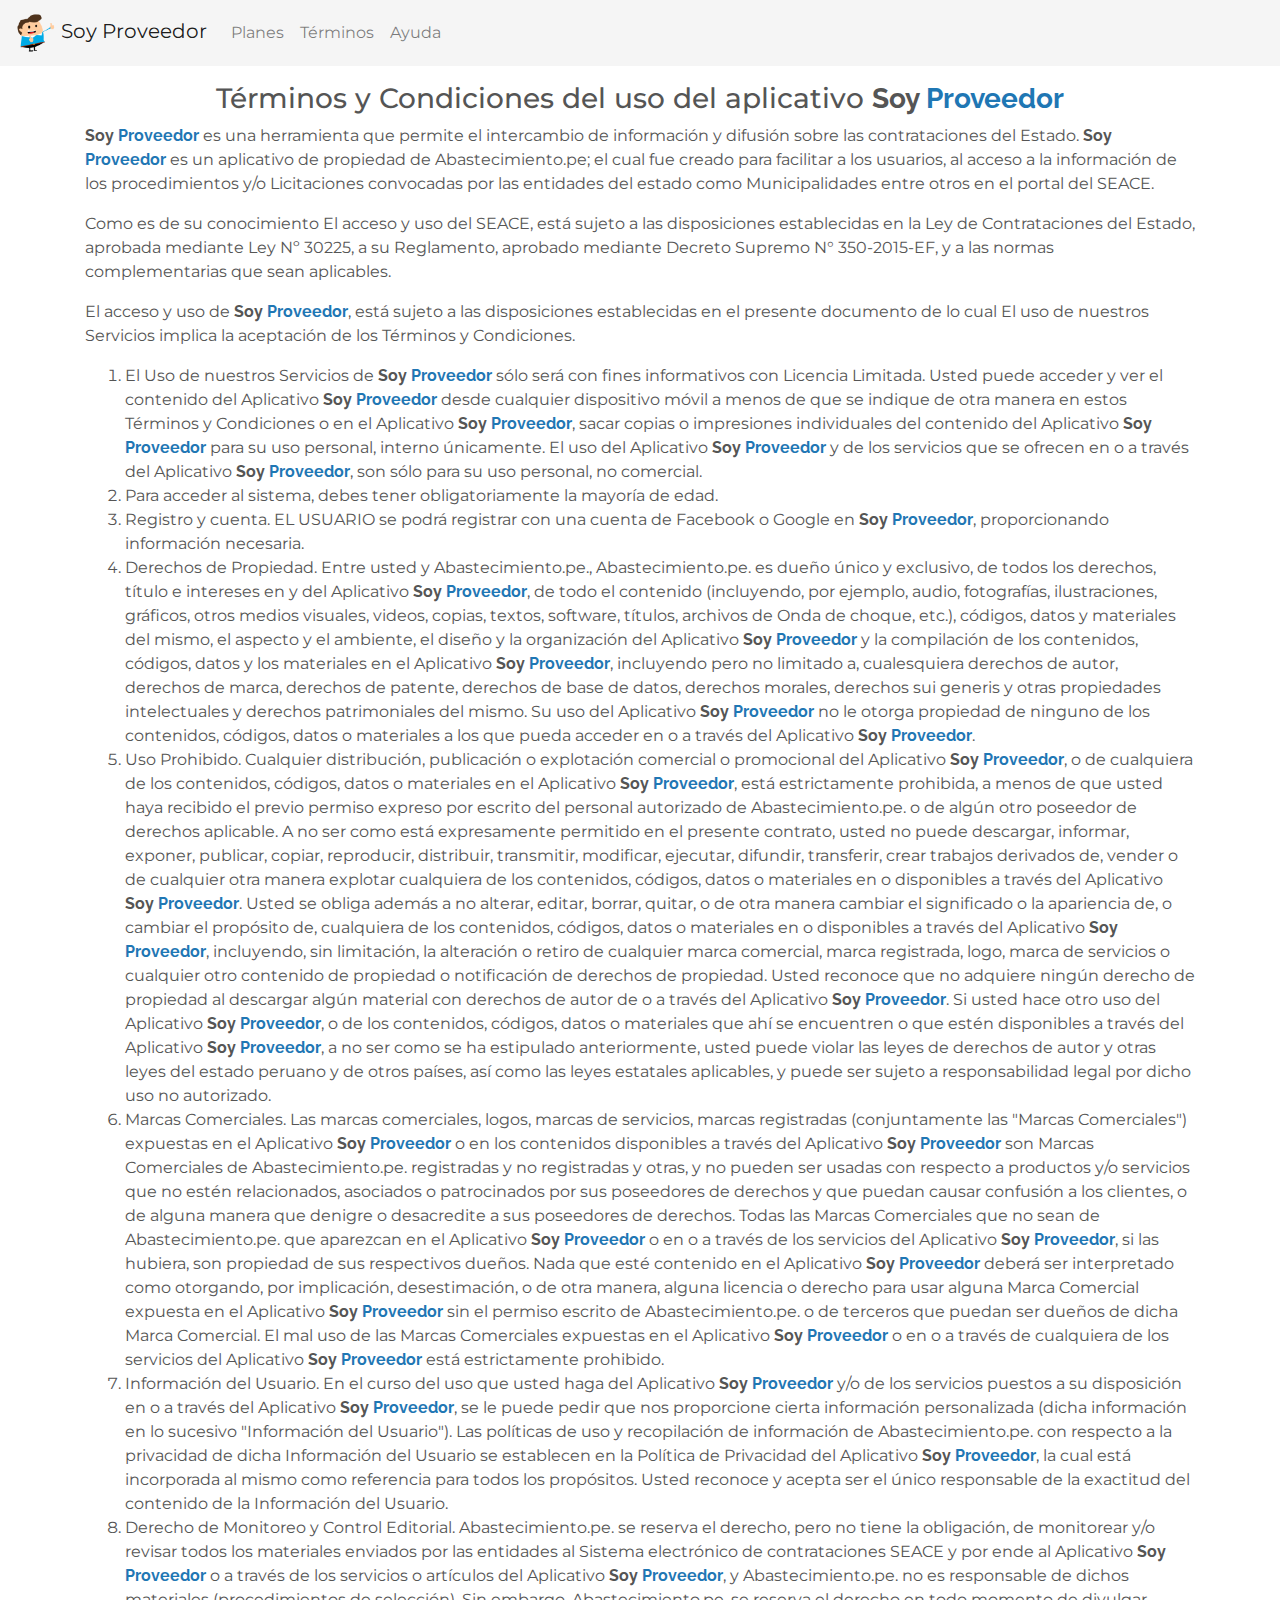
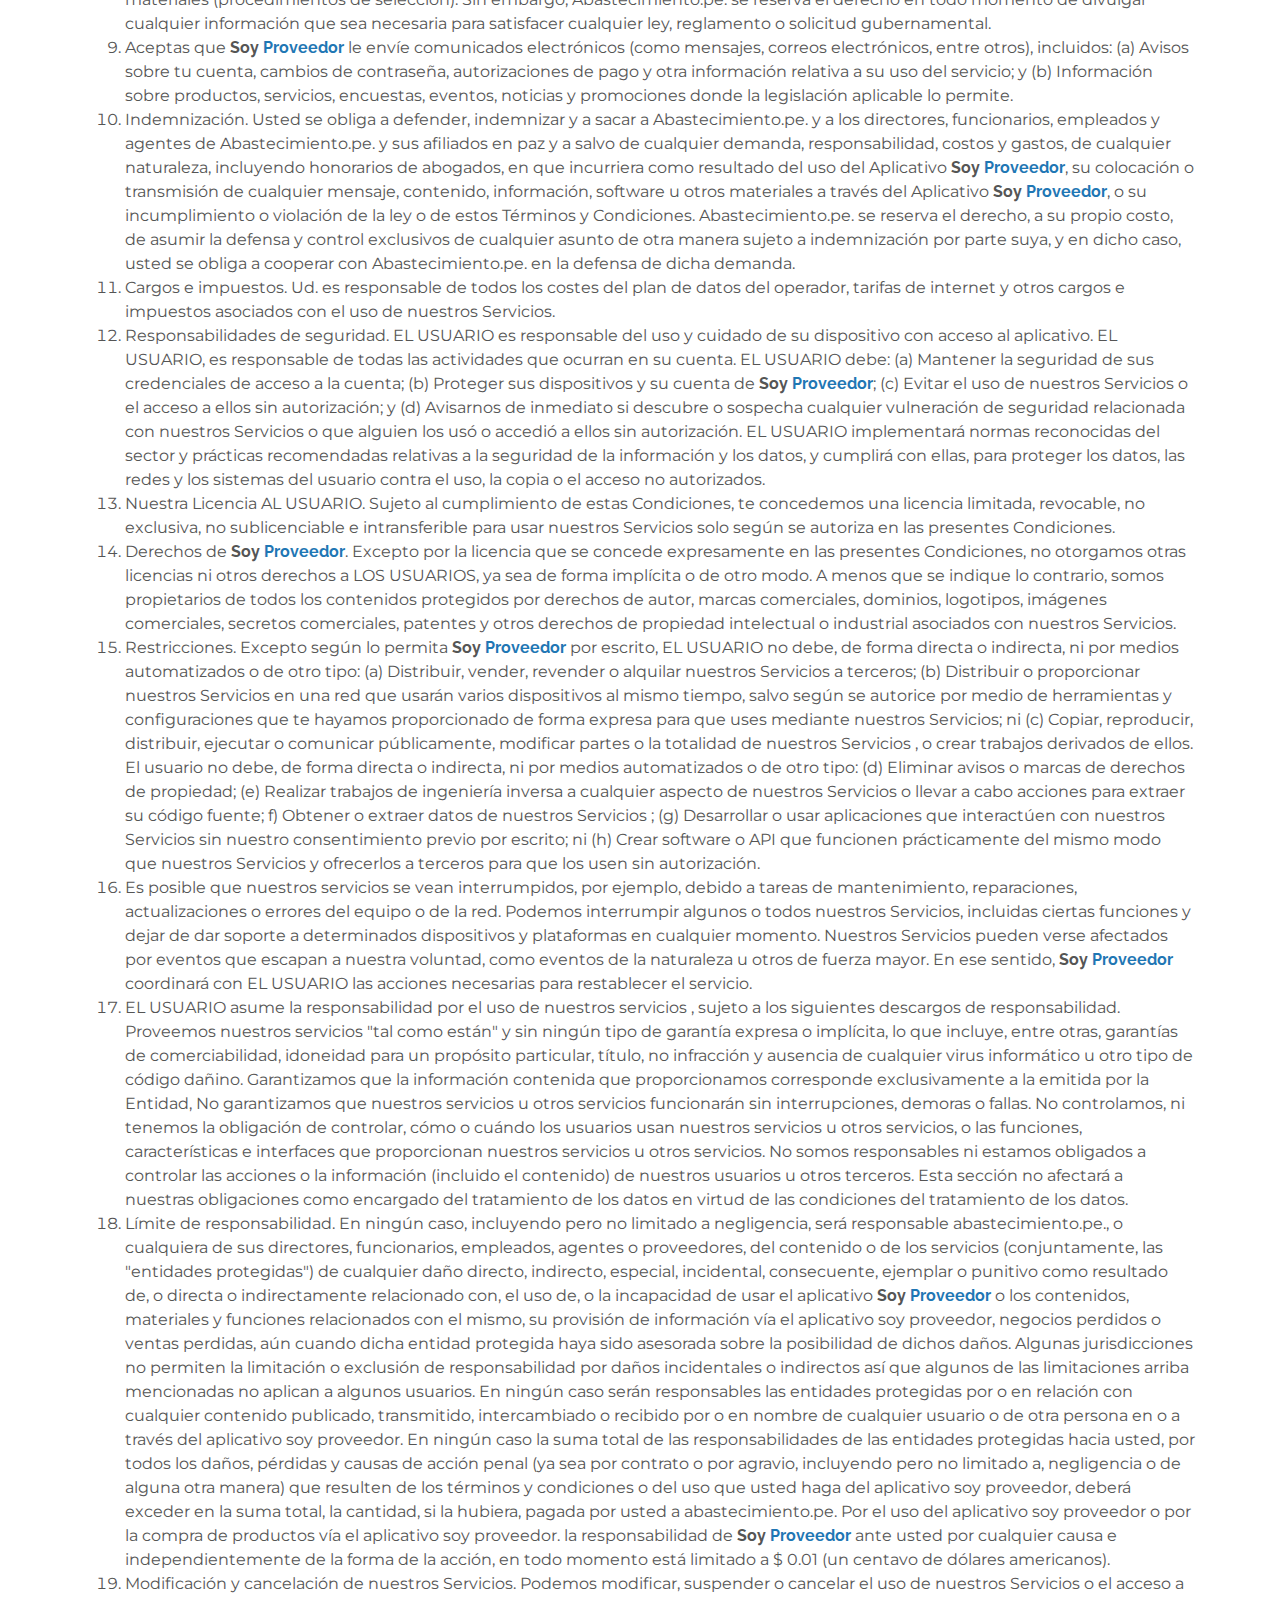
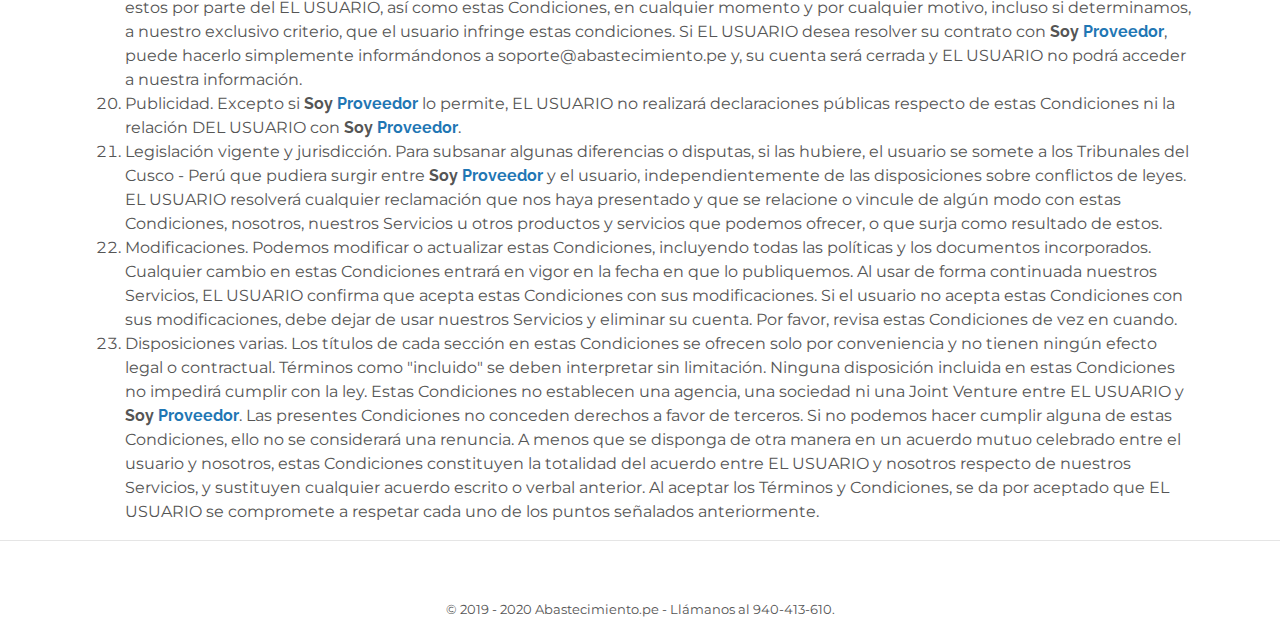
==== commit cb82566a: "pagina nueva" ====
--- a/terminos/index.html
+++ b/terminos/index.html
@@ -13,6 +13,9 @@
     <meta property="og:description" content="">
     <meta property="og:type" content="website">
     <meta property="og:image" content="https://soyproveedor.abastecimiento.pe/images/og.png">
+    <meta property="og:image" content="https://soyproveedor.abastecimiento.pe/images/og2.png">
+    <meta property="og:image" content="https://soyproveedor.abastecimiento.pe/images/og3.png">
+    <meta property="og:image" content="https://soyproveedor.abastecimiento.pe/images/og4.png">
     <meta property="fb:app_id" content="915534898793854">
 
     <link rel="apple-touch-icon" sizes="180x180" href="/icons/apple-touch-icon.png">
@@ -35,13 +38,25 @@
     <title>Soy Proveedor: Términos y condiciones</title>
 </head>
 <body>
-    <div class="container">
-        <p class="text-center raleway">
-            <a href="/"><img src="/images/logo.png" alt="Soy Proveedor" width="200"></a></p>
-        <h1 class="raleway text-center">
-            Soy <span class="azulFuerte">Proveedor</span>
-        </h1>
-        
+    <nav class="navbar navbar-expand-sm navbar-light sticky-top" style="background-color: #F5F5F5;">
+        <a class="navbar-brand" href="/"><img src="/images/logo.png" alt="Soy Proveedor" width="40"> Soy Proveedor</a>
+        <button class="navbar-toggler d-lg-none" type="button" data-toggle="collapse" data-target="#documentosCollapsible" aria-controls="documentosCollapsible"
+            aria-expanded="false" aria-label="Toggle navigation"><span class="navbar-toggler-icon"></span></button>
+        <div class="collapse navbar-collapse" id="documentosCollapsible">
+            <ul class="navbar-nav mr-auto mt-2 mt-lg-0">
+                <li class="nav-item">
+                    <a class="nav-link" href="#planes">Planes</a>
+                </li>
+                <li class="nav-item">
+                    <a class="nav-link" href="/terminos/">Términos</a>
+                </li>
+                <li class="nav-item">
+                    <a class="nav-link" href="javascript:void(Tawk_API.toggle())">Ayuda</a>
+                </li>
+            </ul>
+        </div>
+    </nav>
+    <div class="container pt-3">        
         <h3 class="text-center">Términos y Condiciones del uso del aplicativo <strong class="raleway">Soy <span class="azulFuerte">Proveedor</span></strong></h3>
 
         <p>
--- a/css/css.css
+++ b/css/css.css
@@ -1,4 +1,5 @@
 @import url('https://fonts.googleapis.com/css?family=Montserrat|Raleway&display=swap');
+@import url('https://cdnjs.cloudflare.com/ajax/libs/font-awesome/5.11.2/css/all.min.css');
 
 body {
     font-family: Montserrat, sans-serif;
@@ -7,6 +8,10 @@
 
 .montserrat {
     font-family: Montserrat, sans-serif;
+}
+
+.raleway {
+    font-family: Raleway, sans-serif;
 }
 
 .grisClaro {
@@ -41,151 +46,83 @@
     color: #555555
 }
 
-
-
-.pricing_table {
-    line-height: 150%; 
-    font-size: 12px; 
-    margin: 0 auto; 
-    width: 100%; 
-    padding-top: 10px;
-    overflow: hidden;
-    padding: 40px 40px;
+.banner {
+    background: rgb(58,107,130);
+    background: -moz-linear-gradient(90deg, rgba(58,107,130,1) 0%, rgba(79,133,158,1) 100%);
+    background: -webkit-linear-gradient(90deg, rgba(58,107,130,1) 0%, rgba(79,133,158,1) 100%);
+    background: linear-gradient(90deg, rgba(58,107,130,1) 0%, rgba(79,133,158,1) 100%);
+    filter: progid:DXImageTransform.Microsoft.gradient(startColorstr="#3a6b82",endColorstr="#4f859e",GradientType=1); 
+    height: 600px;
+    width: 100%;
+    display: flex;
+    justify-content: center;
+    align-items: center;
+    position: relative;
 }
 
-.price_block {
-    width: 100%; 
-    color: #fff; 
-    float: left; 
-    list-style-type: none; 
-    transition: all 0.25s; 
-    position: relative; 
-    box-sizing: border-box;
-    margin-bottom: 10px; 
-    border-bottom: 1px solid transparent; 
+.banner .wrapper {
+    padding: 0 100px 0;
+    position: relative;
+    display: flex;
+    align-items: center;
+    margin: 0 auto;
 }
 
-.pricing_table h3 {
-    text-transform: uppercase; 
-    padding: 5px 0; 
-    background: #1F77B4; 
-    margin: -10px 0 1px 0;
+.banner .wrapper .text {
+    color: white;
+    width: 520px;
+    margin-right: 100px;
+}
+
+.banner .wrapper .images {
+    position: relative;
+    width: calc(100% - 420px);
+}
+
+.banner .wrapper .iphone {
+    top:50px;
+    right:6.2%;
+    width:277px;
+    z-index:3;
+}
+
+.banner .wrapper .shadow {
+    top:212px;
+    right: 0px;
+    width: 156px;
+    z-index: 2;
+    position: absolute;
+    box-shadow: none !important;
+}
+
+footer.footer {
+    padding-top: 40px;
     text-align: center;
 }
 
-.price {
-    display: table; 
-    background: #3a6b82; 
-    width: 100%; 
-    height: 70px; 
-}
-.price_figure {
-    font-size: 24px; 
-    text-transform: uppercase; 
-    vertical-align: middle; 
-    display: table-cell;
-    text-align: center;
-}
-.price_number {
-    font-weight: bold; 
-    display: block;
-}
-.price_tenure {
-    font-size: 11px; 
+.plan {
+    background: #fbfbfb;
+    padding: 50px 0;
 }
 
-.features {
-    margin: 0;
-    padding: 0;
-    color: #555;
-    background: white;
-    height: 290px
-}
-.features li {
-    padding: 10px 20px;
-    border-bottom: 1px solid #cdcaca; 
-    list-style-type: none;
+.plan h2 {
+    color: black;
 }
 
-div.footer {
-    padding: 15px; 
-    background: #DEF0F4;
+.plan-container {
     text-align: center;
-    line-height: 2.9em;
-}
-.action_button {
-    text-decoration: none; 
-    color: #fff; 
-    font-weight: bold; 
-    border-radius: 5px; 
-    background: linear-gradient(#666, #333); 
-    padding: 5px 20px; 
-    text-transform: uppercase;
+    background: white;
+    padding: 40px 20px;
+    border-radius: 10px;
+    box-shadow: 0 6px 8px 0 rgba(0,0,0,0.04);
 }
 
-.price-simple {
-    background: #B61C1C;
-    text-align: center;
-    padding: 5px 10px;
+.plan-container .price {
+    font-size: 17px;
+    font-weight: bold;
 }
 
-.price-simple.no {
-    background: #4f859e;
+.plan-container h3 {
+    color: black;
+    font-weight: bold;
 }
-
-.price_block:hover, .price_block.active {
-    color: white;
-    box-shadow: 0 0 0px 5px rgba(0, 0, 0, 0.5); 
-    transform: scale(1.04) translateY(-5px); 
-    z-index: 1; 
-    border-bottom: 0 none;
-}
-.price_block:hover .price, .price_block.active .price {
-    background:linear-gradient(#B61C1C, #f9524a); 
-    box-shadow: inset 0 0 45px 1px #B61C1C;
-    color: white;
-}
-.price_block:hover h3,  .price_block.active h3 {
-    background: #222;
-}
-.price_block:hover .action_button, .price_block.active .action_button {
-    background: linear-gradient(#f9524a, #B61C1C);
-    text-decoration: none;
-    color: white;
-}
-
-@media only screen and (min-width : 480px) and (max-width : 768px) {
-    .price_block {width: 100%;}
-    .price_block:nth-child(odd) {border-right: 1px solid transparent;}
-    .price_block:nth-child(3) {clear: both;}
-     
-    .price_block:nth-child(odd):hover {border: 0 none;}
-}
-@media only screen and (min-width : 768px){
-    .price_block {width: 33%;}
-    .price_block {border-right: 1px solid transparent; border-bottom: 0 none;}
-    .price_block:last-child {border-right: 0 none;}
-     
-    .price_block:hover {border: 0 none;}
-}
-
-@media(max-width: 768px) {
-    .pricing_table {
-        padding-left:  0;
-        padding-right:  0;
-    }
-
-    .price_block {
-        margin-bottom: 40px;
-        float: none;
-    }
-
-    .features {
-        height: auto;
-    }
-}
-
-
-footer.footer {
-    text-align: center;
-}